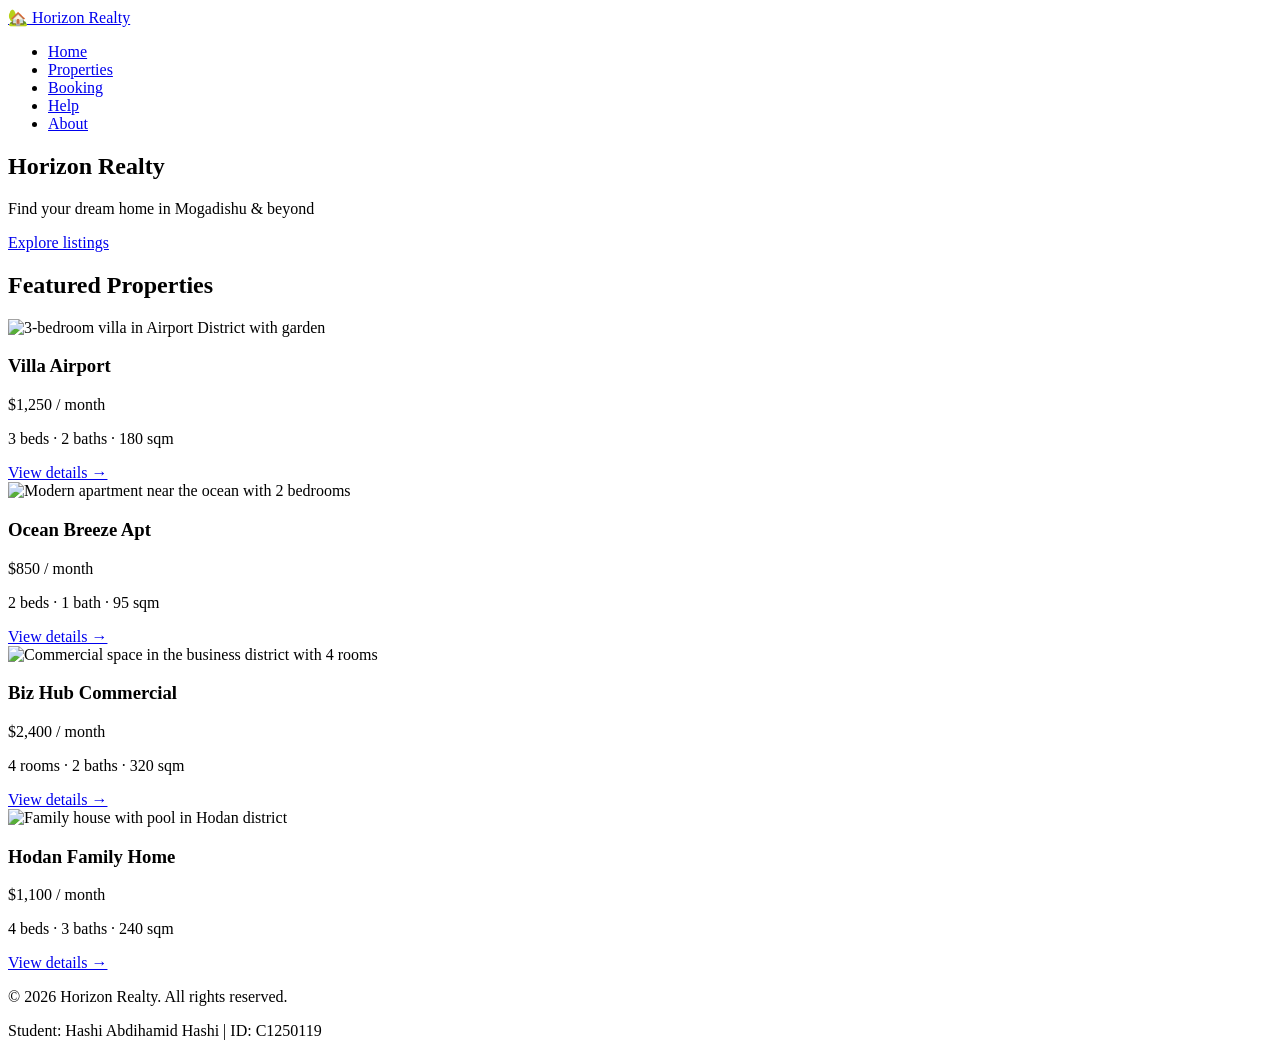
==== index.html @ 5bf99cdf "Create index.html" ====
<!-- index.html -->
<!DOCTYPE html>
<html lang="en">
<head>
    <meta charset="UTF-8" />
    <meta name="viewport" content="width=device-width, initial-scale=1.0" />
    <title>Horizon Realty · Home</title>
    <link rel="stylesheet" href="css/style.css" />
    <link rel="icon" href="data:image/svg+xml,<svg xmlns='http://www.w3.org/2000/svg' viewBox='0 0 100 100'><text y='.9em' font-size='90'>🏡</text></svg>" />
</head>
<body>
    <!-- Fixed Navigation Bar -->
    <header class="site-header">
        <div class="nav-container flex-row">
            <div class="logo">
                <a href="index.html">🏡 Horizon Realty</a>
            </div>
            <nav aria-label="Main navigation">
                <ul class="nav-links flex-row">
                    <li><a href="index.html" class="active">Home</a></li>
                    <li><a href="gallery.html">Properties</a></li>
                    <li><a href="booking.html">Booking</a></li>
                    <li><a href="help.html">Help</a></li>
                    <li><a href="about.html">About</a></li>
                </ul>
            </nav>
        </div>
    </header>

    <main>
        <!-- Hero Section with gradient background -->
        <section class="hero" aria-label="Agency hero">
            <div class="hero-content">
                <h1>Horizon Realty</h1>
                <p class="tagline">Find your dream home in Mogadishu & beyond</p>
                <a href="gallery.html" class="btn-primary">Explore listings</a>
            </div>
        </section>

        <!-- Featured Properties Section -->
        <section class="featured-section">
            <h2>Featured Properties</h2>
            <div class="featured-grid flex-row">
                <!-- Property Card 1 -->
                <article class="property-card">
                    <img src="https://picsum.photos/seed/villa/400/300" alt="3-bedroom villa in Airport District with garden" />
                    <h3>Villa Airport</h3>
                    <p class="price">$1,250 / month</p>
                    <p class="desc">3 beds · 2 baths · 180 sqm</p>
                    <a href="gallery.html" class="card-link">View details →</a>
                </article>
                <!-- Property Card 2 -->
                <article class="property-card">
                    <img src="https://picsum.photos/seed/apartment/400/300" alt="Modern apartment near the ocean with 2 bedrooms" />
                    <h3>Ocean Breeze Apt</h3>
                    <p class="price">$850 / month</p>
                    <p class="desc">2 beds · 1 bath · 95 sqm</p>
                    <a href="gallery.html" class="card-link">View details →</a>
                </article>
                <!-- Property Card 3 -->
                <article class="property-card">
                    <img src="https://picsum.photos/seed/commercial/400/300" alt="Commercial space in the business district with 4 rooms" />
                    <h3>Biz Hub Commercial</h3>
                    <p class="price">$2,400 / month</p>
                    <p class="desc">4 rooms · 2 baths · 320 sqm</p>
                    <a href="gallery.html" class="card-link">View details →</a>
                </article>
                <!-- Property Card 4 -->
                <article class="property-card">
                    <img src="https://picsum.photos/seed/family/400/300" alt="Family house with pool in Hodan district" />
                    <h3>Hodan Family Home</h3>
                    <p class="price">$1,100 / month</p>
                    <p class="desc">4 beds · 3 baths · 240 sqm</p>
                    <a href="gallery.html" class="card-link">View details →</a>
                </article>
            </div>
        </section>
    </main>

    <!-- Footer -->
    <footer class="site-footer">
        <div class="footer-content">
            <p>&copy; 2026 Horizon Realty. All rights reserved.</p>
            <p>Student: Hashi Abdihamid Hashi | ID: C1250119</p>
        </div>
    </footer>
</body>
  </html>
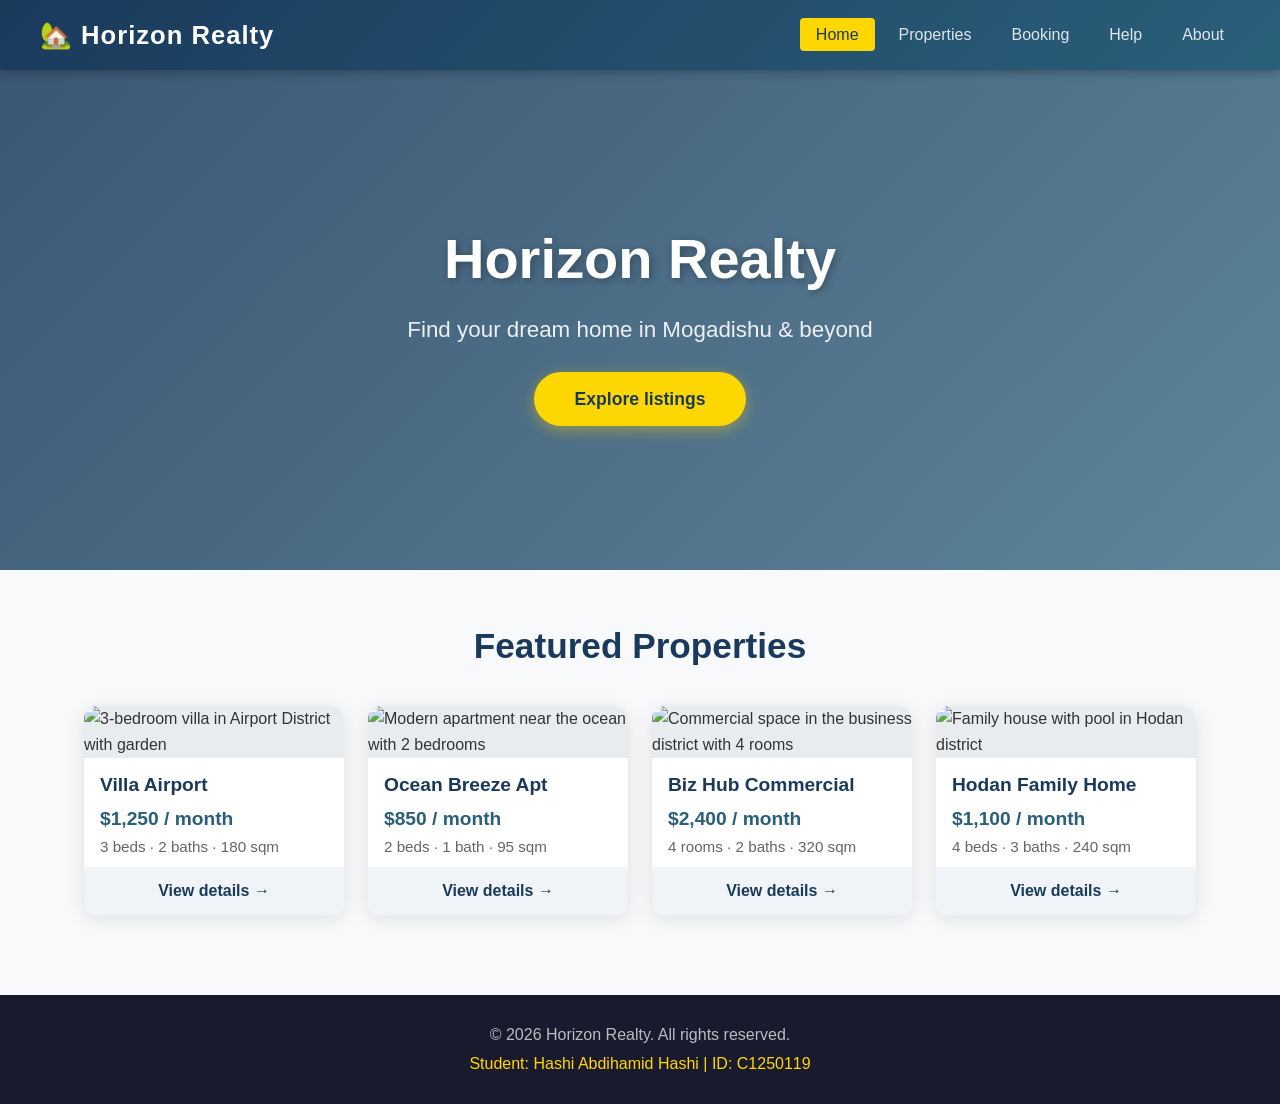
==== commit a97d5812: "Update index.html" ====
--- a/index.html
+++ b/index.html
@@ -5,7 +5,7 @@
     <meta charset="UTF-8" />
     <meta name="viewport" content="width=device-width, initial-scale=1.0" />
     <title>Horizon Realty · Home</title>
-    <link rel="stylesheet" href="css/style.css" />
+    <link rel="stylesheet" href="style.css" />
     <link rel="icon" href="data:image/svg+xml,<svg xmlns='http://www.w3.org/2000/svg' viewBox='0 0 100 100'><text y='.9em' font-size='90'>🏡</text></svg>" />
 </head>
 <body>
--- a/style.css
+++ b/style.css
@@ -0,0 +1,741 @@
+/* css/style.css */
+/* ============================================
+   Horizon Realty - Main Stylesheet
+   Student: Hashi Abdihamid Hashi | ID: C1250119
+   ============================================ */
+
+/* ---------- RESET & BASE ---------- */
+* {
+    margin: 0;
+    padding: 0;
+    box-sizing: border-box;
+}
+
+body {
+    font-family: 'Segoe UI', Tahoma, Geneva, Verdana, sans-serif;
+    font-size: 16px;
+    line-height: 1.6;
+    color: #333;
+    background-color: #f8f9fa;
+}
+
+/* ---------- LAYOUT: FLEXBOX ---------- */
+.flex-row {
+    display: flex;
+    flex-wrap: wrap;
+}
+
+/* ---------- FIXED NAVIGATION ---------- */
+.site-header {
+    position: fixed;
+    top: 0;
+    left: 0;
+    width: 100%;
+    background: linear-gradient(135deg, #1a3a5c, #2a5f7a);
+    color: #fff;
+    padding: 0 2rem;
+    z-index: 1000;
+    box-shadow: 0 2px 10px rgba(0, 0, 0, 0.3);
+}
+
+.nav-container {
+    justify-content: space-between;
+    align-items: center;
+    max-width: 1200px;
+    margin: 0 auto;
+    height: 70px;
+}
+
+.logo a {
+    color: #fff;
+    font-size: 1.6rem;
+    font-weight: 700;
+    text-decoration: none;
+    letter-spacing: 1px;
+}
+
+.logo a:hover {
+    color: #ffd700;
+}
+
+.nav-links {
+    list-style: none;
+    gap: 0.5rem;
+    align-items: center;
+}
+
+.nav-links li a {
+    color: rgba(255, 255, 255, 0.85);
+    text-decoration: none;
+    padding: 0.5rem 1rem;
+    border-radius: 4px;
+    transition: all 0.3s ease;
+    font-weight: 500;
+}
+
+.nav-links li a:hover {
+    background-color: rgba(255, 255, 255, 0.15);
+    color: #fff;
+}
+
+.nav-links li a.active {
+    background-color: #ffd700;
+    color: #1a3a5c;
+}
+
+/* ---------- MAIN CONTENT ---------- */
+main {
+    margin-top: 70px;
+    min-height: calc(100vh - 140px);
+}
+
+/* ---------- HERO SECTION ---------- */
+.hero {
+    background: linear-gradient(135deg, rgba(26, 58, 92, 0.85), rgba(42, 95, 122, 0.75)), 
+                url('https://images.unsplash.com/photo-1560518883-ce09059eeffa?w=1200&h=500&fit=crop') center/cover no-repeat;
+    min-height: 500px;
+    display: flex;
+    align-items: center;
+    justify-content: center;
+    text-align: center;
+    padding: 2rem;
+}
+
+.hero-content {
+    max-width: 700px;
+    color: #fff;
+}
+
+.hero-content h1 {
+    font-size: 3.5rem;
+    font-weight: 700;
+    margin-bottom: 0.5rem;
+    text-shadow: 2px 2px 8px rgba(0, 0, 0, 0.3);
+}
+
+.hero-content .tagline {
+    font-size: 1.4rem;
+    margin-bottom: 1.5rem;
+    opacity: 0.9;
+}
+
+/* ---------- BUTTONS ---------- */
+.btn-primary {
+    display: inline-block;
+    background: #ffd700;
+    color: #1a3a5c;
+    padding: 0.8rem 2.5rem;
+    border-radius: 50px;
+    text-decoration: none;
+    font-weight: 600;
+    font-size: 1.1rem;
+    transition: all 0.3s ease;
+    border: none;
+    cursor: pointer;
+    box-shadow: 0 4px 15px rgba(255, 215, 0, 0.4);
+}
+
+.btn-primary:hover {
+    background: #ffed4a;
+    transform: translateY(-2px);
+    box-shadow: 0 6px 20px rgba(255, 215, 0, 0.5);
+}
+
+.btn-secondary {
+    display: inline-block;
+    background: #6c757d;
+    color: #fff;
+    padding: 0.8rem 2.5rem;
+    border-radius: 50px;
+    text-decoration: none;
+    font-weight: 600;
+    font-size: 1.1rem;
+    border: none;
+    cursor: pointer;
+    transition: all 0.3s ease;
+}
+
+.btn-secondary:hover {
+    background: #5a6268;
+}
+
+/* ---------- FEATURED PROPERTIES ---------- */
+.featured-section {
+    padding: 3rem 2rem;
+    max-width: 1200px;
+    margin: 0 auto;
+}
+
+.featured-section h2 {
+    text-align: center;
+    font-size: 2.2rem;
+    color: #1a3a5c;
+    margin-bottom: 2rem;
+}
+
+.featured-grid {
+    gap: 1.5rem;
+    justify-content: center;
+}
+
+/* ---------- PROPERTY CARDS ---------- */
+.property-card {
+    background: #fff;
+    border-radius: 12px;
+    overflow: hidden;
+    box-shadow: 0 4px 20px rgba(0, 0, 0, 0.1);
+    transition: transform 0.3s ease, box-shadow 0.3s ease;
+    width: 260px;
+    flex: 0 1 auto;
+}
+
+.property-card:hover {
+    transform: translateY(-8px);
+    box-shadow: 0 8px 30px rgba(0, 0, 0, 0.2);
+}
+
+.property-card img {
+    width: 100%;
+    height: 200px;
+    object-fit: cover;
+    border-radius: 12px 12px 0 0;
+    background: #e9ecef; /* fallback color */
+}
+
+.property-card h3 {
+    padding: 0.8rem 1rem 0.2rem;
+    font-size: 1.2rem;
+    color: #1a3a5c;
+}
+
+.property-card .price {
+    padding: 0 1rem;
+    font-size: 1.2rem;
+    font-weight: 700;
+    color: #2a5f7a;
+}
+
+.property-card .desc {
+    padding: 0 1rem 0.5rem;
+    color: #666;
+    font-size: 0.95rem;
+}
+
+.property-card .card-link {
+    display: block;
+    padding: 0.7rem 1rem;
+    text-align: center;
+    background: #f0f4f8;
+    color: #1a3a5c;
+    text-decoration: none;
+    font-weight: 600;
+    transition: background 0.3s ease;
+}
+
+.property-card .card-link:hover {
+    background: #ffd700;
+}
+
+/* ---------- PAGE HEADER ---------- */
+.page-header {
+    background: linear-gradient(135deg, #1a3a5c, #2a5f7a);
+    color: #fff;
+    padding: 2.5rem 2rem;
+    text-align: center;
+}
+
+.page-header h1 {
+    font-size: 2.5rem;
+    margin-bottom: 0.3rem;
+}
+
+/* ---------- GALLERY PAGE ---------- */
+.property-gallery {
+    padding: 2rem;
+    max-width: 1200px;
+    margin: 0 auto;
+}
+
+.property-gallery h2 {
+    text-align: center;
+    font-size: 2rem;
+    color: #1a3a5c;
+    margin-bottom: 1.5rem;
+}
+
+.gallery-grid {
+    gap: 1.5rem;
+    justify-content: center;
+}
+
+.gallery-grid figure {
+    background: #fff;
+    border-radius: 12px;
+    overflow: hidden;
+    box-shadow: 0 4px 15px rgba(0, 0, 0, 0.1);
+    width: 300px;
+    flex: 0 1 auto;
+}
+
+.gallery-grid figure img {
+    width: 100%;
+    height: 220px;
+    object-fit: cover;
+    border-radius: 12px 12px 0 0;
+    background: #e9ecef; /* fallback color */
+}
+
+.gallery-grid figcaption {
+    padding: 0.8rem 1rem;
+    text-align: center;
+    font-weight: 600;
+    color: #1a3a5c;
+}
+
+/* ---------- DATA TABLE ---------- */
+.property-table-section {
+    padding: 1.5rem 2rem 2.5rem;
+    max-width: 1200px;
+    margin: 0 auto;
+}
+
+.property-table-section h2 {
+    text-align: center;
+    font-size: 2rem;
+    color: #1a3a5c;
+    margin-bottom: 1.5rem;
+}
+
+.property-table {
+    width: 100%;
+    border-collapse: collapse;
+    background: #fff;
+    border-radius: 12px;
+    overflow: hidden;
+    box-shadow: 0 4px 15px rgba(0, 0, 0, 0.1);
+}
+
+.property-table thead {
+    background: #1a3a5c;
+    color: #fff;
+}
+
+.property-table th,
+.property-table td {
+    padding: 0.9rem 1rem;
+    text-align: left;
+}
+
+/* Zebra striping using :nth-child */
+.property-table tbody tr:nth-child(even) {
+    background-color: #f2f6fa;
+}
+
+/* Row hover effect */
+.property-table tbody tr:hover {
+    background-color: #ffd700 !important;
+    color: #1a3a5c;
+    cursor: pointer;
+}
+
+.property-table tfoot {
+    background: #e9ecef;
+    font-weight: 600;
+}
+
+/* ---------- EXTERNAL LINKS ---------- */
+.external-links {
+    padding: 1.5rem 2rem 3rem;
+    max-width: 1200px;
+    margin: 0 auto;
+}
+
+.external-links h3 {
+    color: #1a3a5c;
+    margin-bottom: 0.8rem;
+}
+
+.external-links ul {
+    list-style: none;
+    display: flex;
+    gap: 1.5rem;
+    flex-wrap: wrap;
+}
+
+.external-links ul li a {
+    color: #2a5f7a;
+    text-decoration: none;
+    font-weight: 500;
+    padding: 0.4rem 0.8rem;
+    border: 2px solid #2a5f7a;
+    border-radius: 50px;
+    transition: all 0.3s ease;
+    display: inline-block;
+}
+
+.external-links ul li a:hover {
+    background: #2a5f7a;
+    color: #fff;
+}
+
+/* ---------- BOOKING FORM ---------- */
+.booking-form-section {
+    padding: 2rem;
+    max-width: 800px;
+    margin: 0 auto;
+}
+
+.booking-form {
+    background: #fff;
+    padding: 2rem;
+    border-radius: 12px;
+    box-shadow: 0 4px 20px rgba(0, 0, 0, 0.1);
+}
+
+.booking-form fieldset {
+    border: 2px solid #e9ecef;
+    border-radius: 8px;
+    padding: 1.5rem 1.5rem 1rem;
+    margin-bottom: 1.5rem;
+}
+
+.booking-form legend {
+    font-size: 1.2rem;
+    font-weight: 700;
+    color: #1a3a5c;
+    padding: 0 0.5rem;
+}
+
+.form-group {
+    margin-bottom: 1.2rem;
+}
+
+.form-group label {
+    display: block;
+    font-weight: 600;
+    color: #333;
+    margin-bottom: 0.3rem;
+}
+
+.form-group input,
+.form-group select,
+.form-group textarea {
+    width: 100%;
+    padding: 0.7rem 1rem;
+    border: 2px solid #ddd;
+    border-radius: 8px;
+    font-size: 1rem;
+    transition: border-color 0.3s ease;
+}
+
+.form-group input:focus,
+.form-group select:focus,
+.form-group textarea:focus {
+    outline: none;
+    border-color: #2a5f7a;
+}
+
+.form-group textarea {
+    resize: vertical;
+    font-family: inherit;
+}
+
+/* Radio & Checkbox groups using Flexbox */
+.radio-group,
+.checkbox-group {
+    gap: 1.5rem;
+    align-items: center;
+}
+
+.radio-group label,
+.checkbox-group label {
+    font-weight: 400;
+    display: flex;
+    align-items: center;
+    gap: 0.4rem;
+    cursor: pointer;
+}
+
+.radio-group input,
+.checkbox-group input {
+    width: auto;
+    margin-right: 0.2rem;
+}
+
+.form-actions {
+    display: flex;
+    gap: 1rem;
+    flex-wrap: wrap;
+    justify-content: center;
+    margin-top: 1.5rem;
+}
+
+/* ---------- HELP PAGE ---------- */
+.help-content {
+    max-width: 900px;
+    margin: 0 auto;
+    padding: 2rem;
+}
+
+.help-topic {
+    background: #fff;
+    padding: 1.5rem 2rem;
+    margin-bottom: 1.5rem;
+    border-radius: 12px;
+    box-shadow: 0 4px 15px rgba(0, 0, 0, 0.08);
+    border-left: 5px solid #ffd700;
+}
+
+.help-topic h2 {
+    color: #1a3a5c;
+    margin-bottom: 0.8rem;
+}
+
+.help-topic ul {
+    padding-left: 1.5rem;
+    margin-top: 0.5rem;
+}
+
+.help-topic ul li {
+    margin-bottom: 0.3rem;
+}
+
+/* ---------- ABOUT PAGE ---------- */
+.agency-overview {
+    max-width: 900px;
+    margin: 0 auto;
+    padding: 2rem;
+}
+
+.agency-overview h2 {
+    color: #1a3a5c;
+    font-size: 2rem;
+    text-align: center;
+    margin-bottom: 1rem;
+}
+
+.agency-overview p {
+    font-size: 1.05rem;
+    color: #444;
+    margin-bottom: 1rem;
+}
+
+.agent-profiles {
+    max-width: 1200px;
+    margin: 0 auto;
+    padding: 1rem 2rem 3rem;
+}
+
+.agent-profiles h2 {
+    text-align: center;
+    font-size: 2rem;
+    color: #1a3a5c;
+    margin-bottom: 2rem;
+}
+
+.agent-grid {
+    gap: 2rem;
+    justify-content: center;
+}
+
+.agent-card {
+    background: #fff;
+    border-radius: 12px;
+    padding: 1.5rem;
+    box-shadow: 0 4px 20px rgba(0, 0, 0, 0.08);
+    width: 320px;
+    flex: 0 1 auto;
+    text-align: center;
+    transition: transform 0.3s ease;
+}
+
+.agent-card:hover {
+    transform: translateY(-5px);
+}
+
+.agent-photo {
+    width: 150px;
+    height: 150px;
+    border-radius: 50%;
+    overflow: hidden;
+    margin: 0 auto 1rem;
+    border: 4px solid #ffd700;
+    background: #e9ecef; /* fallback color */
+}
+
+.agent-photo img {
+    width: 100%;
+    height: 100%;
+    object-fit: cover;
+}
+
+.agent-card h3 {
+    color: #1a3a5c;
+    font-size: 1.3rem;
+}
+
+.agent-card .agent-title {
+    color: #2a5f7a;
+    font-weight: 600;
+    margin-bottom: 0.5rem;
+}
+
+.agent-card .agent-bio {
+    color: #555;
+    font-size: 0.95rem;
+    margin-bottom: 0.5rem;
+}
+
+.agent-card .agent-specialty {
+    color: #1a3a5c;
+    font-size: 0.95rem;
+}
+
+/* ---------- DEVELOPER INFO ---------- */
+.developer-info {
+    max-width: 900px;
+    margin: 0 auto;
+    padding: 0 2rem 3rem;
+}
+
+.developer-info h2 {
+    text-align: center;
+    color: #1a3a5c;
+    font-size: 2rem;
+    margin-bottom: 1.5rem;
+}
+
+.developer-card {
+    background: #fff;
+    padding: 2rem;
+    border-radius: 12px;
+    box-shadow: 0 4px 20px rgba(0, 0, 0, 0.08);
+}
+
+.developer-card p {
+    margin-bottom: 0.5rem;
+}
+
+.developer-card ul {
+    padding-left: 1.5rem;
+    margin-top: 0.5rem;
+}
+
+.developer-card ul li {
+    margin-bottom: 0.3rem;
+}
+
+/* ---------- FOOTER ---------- */
+.site-footer {
+    background: #1a1a2e;
+    color: rgba(255, 255, 255, 0.7);
+    text-align: center;
+    padding: 1.5rem 2rem;
+    margin-top: 2rem;
+}
+
+.footer-content p {
+    margin: 0.2rem 0;
+}
+
+.footer-content p:last-child {
+    color: #ffd700;
+    font-weight: 500;
+}
+
+/* ---------- RESPONSIVE ---------- */
+@media (max-width: 768px) {
+    .nav-container {
+        flex-direction: column;
+        height: auto;
+        padding: 0.5rem 0;
+    }
+
+    .nav-links {
+        flex-wrap: wrap;
+        justify-content: center;
+        gap: 0.3rem;
+    }
+
+    .nav-links li a {
+        padding: 0.4rem 0.8rem;
+        font-size: 0.9rem;
+    }
+
+    .hero-content h1 {
+        font-size: 2.5rem;
+    }
+
+    .hero-content .tagline {
+        font-size: 1.1rem;
+    }
+
+    .featured-grid,
+    .gallery-grid,
+    .agent-grid {
+        flex-direction: column;
+        align-items: center;
+    }
+
+    .property-card,
+    .gallery-grid figure,
+    .agent-card {
+        width: 100%;
+        max-width: 360px;
+    }
+
+    .property-table {
+        font-size: 0.85rem;
+    }
+
+    .property-table th,
+    .property-table td {
+        padding: 0.5rem 0.6rem;
+    }
+
+    .radio-group,
+    .checkbox-group {
+        flex-direction: column;
+        align-items: flex-start;
+        gap: 0.3rem;
+    }
+
+    .external-links ul {
+        flex-direction: column;
+        align-items: center;
+    }
+
+    .form-actions {
+        flex-direction: column;
+        align-items: center;
+    }
+
+    .btn-primary,
+    .btn-secondary {
+        width: 100%;
+        text-align: center;
+    }
+
+    .booking-form {
+        padding: 1rem;
+    }
+}
+
+@media (max-width: 480px) {
+    .hero-content h1 {
+        font-size: 2rem;
+    }
+
+    .page-header h1 {
+        font-size: 1.8rem;
+    }
+
+    .property-table {
+        font-size: 0.75rem;
+    }
+
+    .property-table th,
+    .property-table td {
+        padding: 0.3rem 0.4rem;
+    }
+      }
